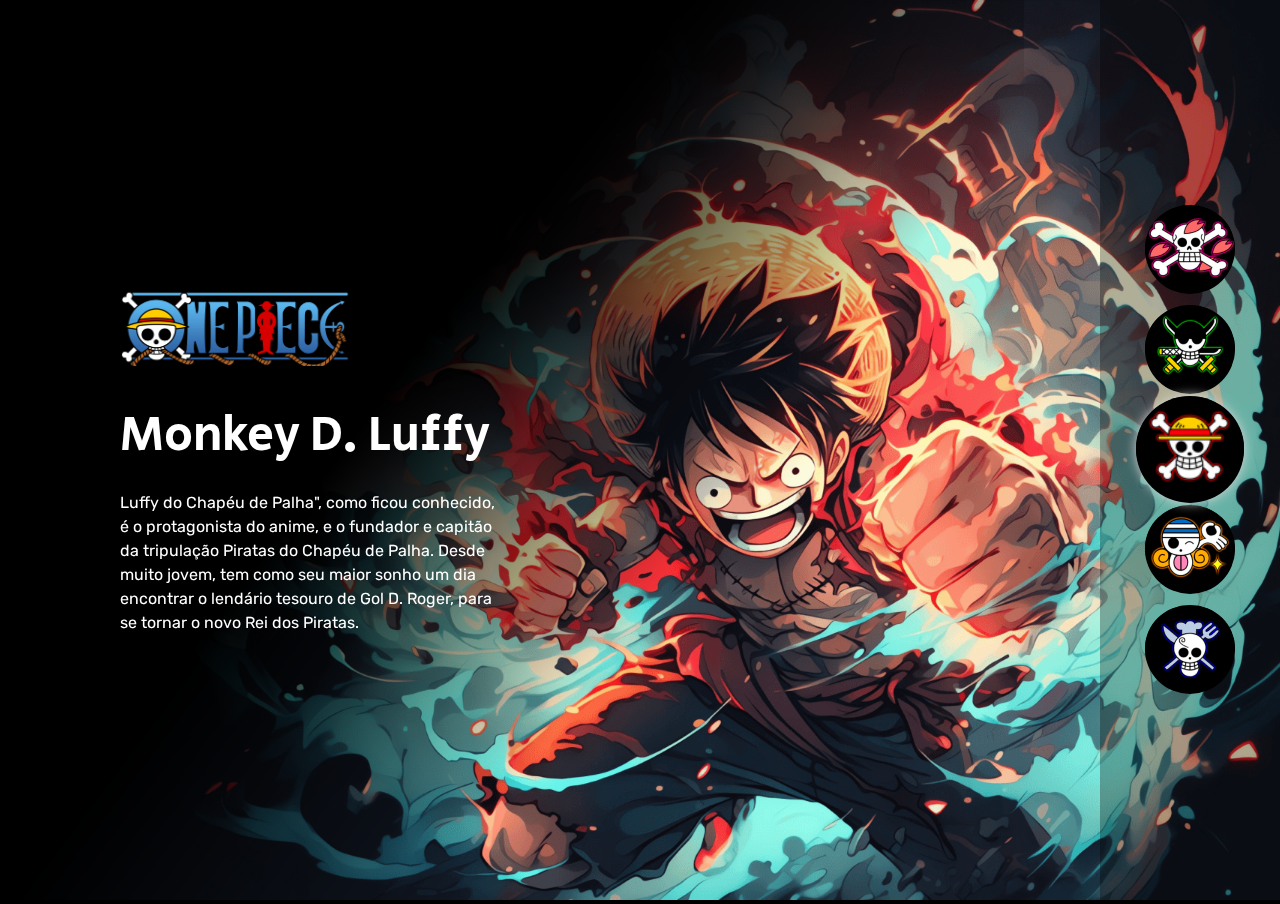
==== one-piece/index.html @ aa25350e "Initial commit" ====
<!DOCTYPE html>
<html lang="pt-BR">
	<head>
		<meta charset="UTF-8" />
		<meta name="viewport" content="width=device-width, initial-scale=1.0" />

		<link rel="preconnect" href="https://fonts.googleapis.com" />
		<link rel="preconnect" href="https://fonts.gstatic.com" crossorigin />
		<link href="https://fonts.googleapis.com/css2?family=Rubik&family=Secular+One&display=swap" rel="stylesheet" />

		<link rel="stylesheet" href="./src/css/reset.css" />
		<link rel="stylesheet" href="./src/css/estilos.css" />
		<link rel="stylesheet" href="./src/css/responsivo.css" />

		<title>One Piece - Semana do Zero ao Programador Contratado</title>
	</head>

	<body>
		<main class="personagens">
			<div class="personagem">
				<img class="imagem" src="./src/imagens/personagem-tony-chopper.png" alt="Personagem Tony Chopper" />
				<div class="conteudo">
					<i class="logo"></i>
					<h2 class="nome-personagem">Tony Chopper</h2>
					<p class="descricao">Esta pequena rena ganhou a habilidade de mudar sua forma e de pensar como humanos após comer a fruta Hito Hito no Mi. Chopper é um valioso membro da tripulação dos Piratas do Chapéu de Palha, atuando como médico da tripulação.</p>
				</div>
			</div>

			<div class="personagem">
				<img class="imagem" src="./src/imagens/personagem-roronoa-zoro.png" alt="Personagem Roronoa Zoro" />
				<div class="conteudo">
					<i class="logo"></i>
					<h2 class="nome-personagem">Roronoa Zoro</h2>
					<p class="descricao">Primeiro pirata (segundo membro se contarmos com Luffy) a se juntar à tripulação de Piratas do Chapéu de Palha, Zoro aceitou o convite de Luffy após o capitão salvar sua vida.</p>
				</div>
			</div>

			<div class="personagem selecionado">
				<img class="imagem" src="./src/imagens/personagem-monkey-d-luffy.png" alt="Personagem Monkey D. Luffy" />
				<div class="conteudo">
					<i class="logo"></i>
					<h2 class="nome-personagem">Monkey D. Luffy</h2>
					<p class="descricao">Luffy do Chapéu de Palha", como ficou conhecido, é o protagonista do anime, e o fundador e capitão da tripulação Piratas do Chapéu de Palha. Desde muito jovem, tem como seu maior sonho um dia encontrar o lendário tesouro de Gol D. Roger, para se tornar o novo Rei dos Piratas.</p>
				</div>
			</div>

			<div class="personagem">

				<img class="imagem" src="./src/imagens/personagem-nami.png" alt="Personagem Nami" />
				<div class="conteudo">
					<i class="logo"></i>
					<h2 class="nome-personagem">Nami</h2>
					<p class="descricao">órfã de guerra, ainda criança Nami foi adotada por Bell-mère, uma mulher da Marinha. Enquanto crescia ao lado de sua irmã adotiva Nojiko, Nami já demonstrava sua paixão por desenhar mapas, sonhando em um dia fazer o mapa de todo o mundo.</p>
				</div>
			</div>

			<div class="personagem">
				<img class="imagem" src="./src/imagens/personagem-sanji.png" alt="Personagem Sanji" />
				<div class="conteudo">
					<i class="logo"></i>
					<h2 class="nome-personagem">Sanji</h2>
					<p class="descricao">Também conhecido como "Perna Negra" Sanji, este pirata foi o quinto a integrar a tripulação de Luffy. Suas ações como pirata lhe renderam a terceira maior recompensa entre os membros do Chapéu de Palha, além de atuar como cozinheiro oficial do grupo.</p>
				</div>
			</div>
		</main>
		<ul class="botoes">
			<li>
				<button class="botao">
					<img src="./src/imagens/tripulacao-chopper.png" alt="Tripulação Chopper" />
				</button>
			</li>
			<li>
				<button class="botao">
					<img src="./src/imagens/tripulacao-zoro.png" alt="Tripulação Roronoa Zoro" />
				</button>
			</li>
			<li>
				<button class="botao selecionado">
					<img src="./src/imagens/tripulacao-luffy.png" alt="Tripulação Monkey D. Luffy" />
				</button>
			</li>
			<li>
				<button class="botao">
					<img src="./src/imagens/tripulacao-nami.png" alt="Tripulação Nami" />
				</button>
			</li>
			<li>
				<button class="botao">
					<img src="./src/imagens/tripulacao-sanji.png" alt="Tripulação Sanji" />
				</button>
			</li>
		</ul>

		<script src="./src/js/index.js"></script>
	</body>
</html>
---- one-piece/src/css/estilos.css ----
body {
    background-color: #000000;
    overflow: hidden;
}

main::after {
    content: "";
    position: fixed;
    top: 0;
    left: 0;
    min-height: 100vh;
    width: 80vw;

    background: linear-gradient(-233deg, #000 40%, rgba(0, 0, 0, 0) 65%) no-repeat;
}

main .personagem {
    display: none;
    height: 100vh;
}

main .personagem.selecionado {
    display: block;
}

main .personagem .imagem {
    width: 100%;
    height: 100%;
    object-fit: cover;
}

.conteudo {
    position: absolute;
    top: 0;
    left: 120px;
    display: flex;
    flex-direction: column;
    justify-content: center;
    min-height: 100vh;
    max-width: 380px;
    z-index: 1;
}

.conteudo .nome-personagem {
    color: #ffffff;
    font-size: 48px;
    font-family: "Secular One";
    font-weight: 400;
    margin-bottom: 20px;
}

.conteudo .descricao {
    color: #ffffff;
    font-family: "Rubik";
    line-height: 24px;
}

.conteudo .logo {
    background-image: url("../imagens/one-piece-logo.png");
    background-size: cover;
    height: 100px;
    width: 230px;
    margin-bottom: 35px;
}

.botoes {
    position: fixed;
    top: 0;
    right: 0;
    display: flex;
    flex-direction: column;
    min-height: 100vh;
    width: 180px;
    justify-content: center;
    align-items: center;
    gap: 10px;
    background-color: rgba(0, 0, 0, 0.3);
}

.botoes .botao {
    border: none;
    background: #000000;
    cursor: pointer;
    border-radius: 50%;
}

.botoes .botao img {
    border-radius: 50%;
}

.botoes .botao.selecionado {
    transform: scale(1.2);
    box-shadow: 0 0 10px #D9D9D9;
}
---- one-piece/src/css/responsivo.css ----
@media (max-width: 769px) {
    main::after {
        background: linear-gradient(0deg, #000 20%, rgba(0, 0, 0, 0.00) 65%) no-repeat;
        width: 100vw;
    }

    main .personagem .imagem {
        height: 85%;
    }

    .conteudo {
        justify-content: flex-end;
        left: 0;
        top: -20%;
        max-width: 100vw;
        padding: 30px;
    }

    .conteudo .nome-personagem {
        font-size: 36px;
    }

    .conteudo .descricao {
        max-width: 500px;
    }

    .botoes {
        flex-direction: row;
        align-items: flex-end;
        width: 100%;
        padding: 30px;
    }

    .botoes .botao img {
        max-width: 60px;
    }
}

@media (max-width: 425px) {
    main .personagem .imagem {
        height: auto;
    }

    .conteudo .logo {
        width: 170px;
        height: 75px;
    }

    .conteudo {
        top: -30%;
    }

    .conteudo .nome-personagem {
        font-size: 24px;
    }

    .botoes {
        padding: 20px;
        top: -20%;
    }

    .botoes .botao img {
        max-width: 50px;
    }
}
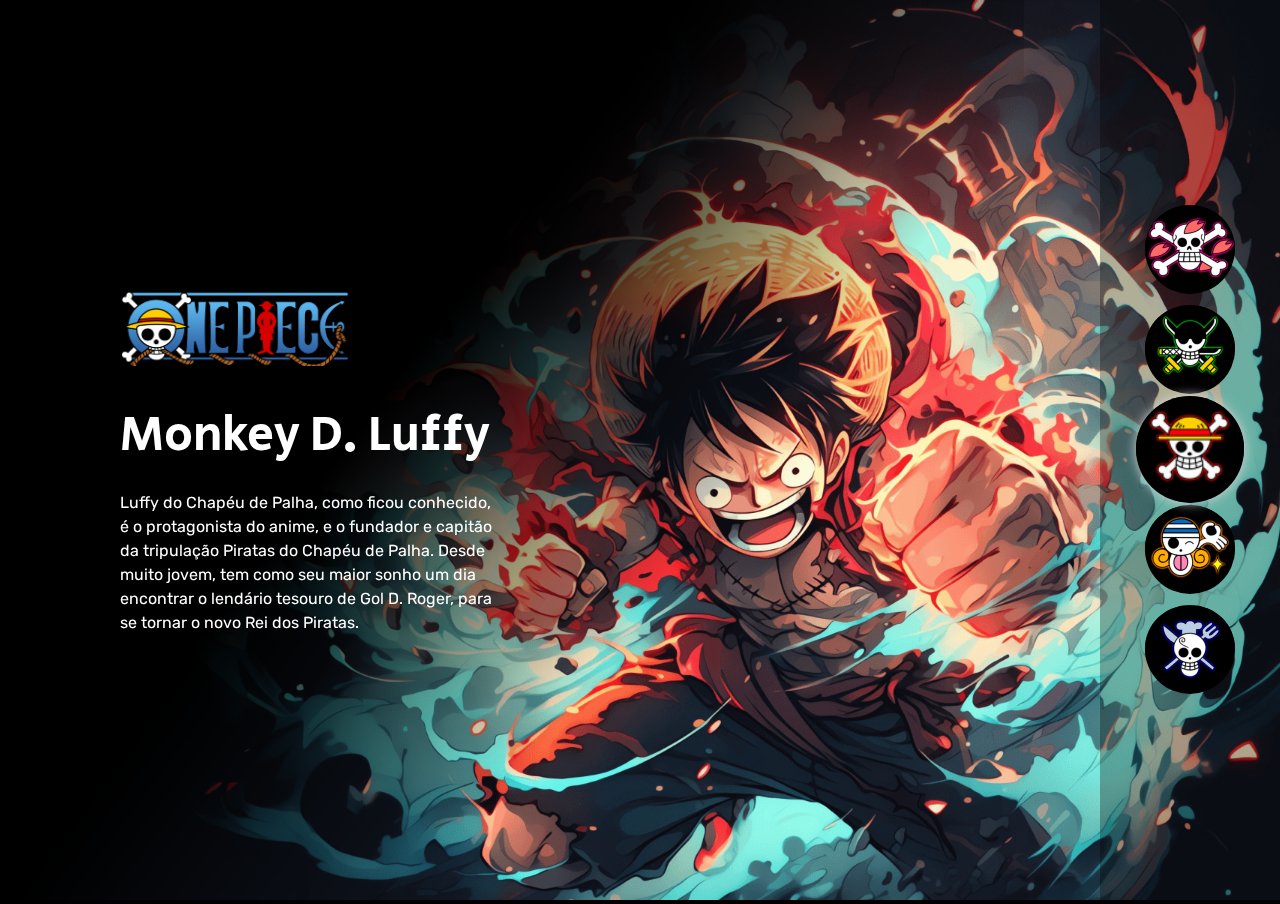
==== commit 7dabbf09: "atualizado" ====
--- a/one-piece/index.html
+++ b/one-piece/index.html
@@ -12,7 +12,7 @@
 		<link rel="stylesheet" href="./src/css/estilos.css" />
 		<link rel="stylesheet" href="./src/css/responsivo.css" />
 
-		<title>One Piece - Semana do Zero ao Programador Contratado</title>
+		<title>One Piece</title>
 	</head>
 
 	<body>
@@ -40,7 +40,7 @@
 				<div class="conteudo">
 					<i class="logo"></i>
 					<h2 class="nome-personagem">Monkey D. Luffy</h2>
-					<p class="descricao">Luffy do Chapéu de Palha", como ficou conhecido, é o protagonista do anime, e o fundador e capitão da tripulação Piratas do Chapéu de Palha. Desde muito jovem, tem como seu maior sonho um dia encontrar o lendário tesouro de Gol D. Roger, para se tornar o novo Rei dos Piratas.</p>
+					<p class="descricao">Luffy do Chapéu de Palha, como ficou conhecido, é o protagonista do anime, e o fundador e capitão da tripulação Piratas do Chapéu de Palha. Desde muito jovem, tem como seu maior sonho um dia encontrar o lendário tesouro de Gol D. Roger, para se tornar o novo Rei dos Piratas.</p>
 				</div>
 			</div>
 
